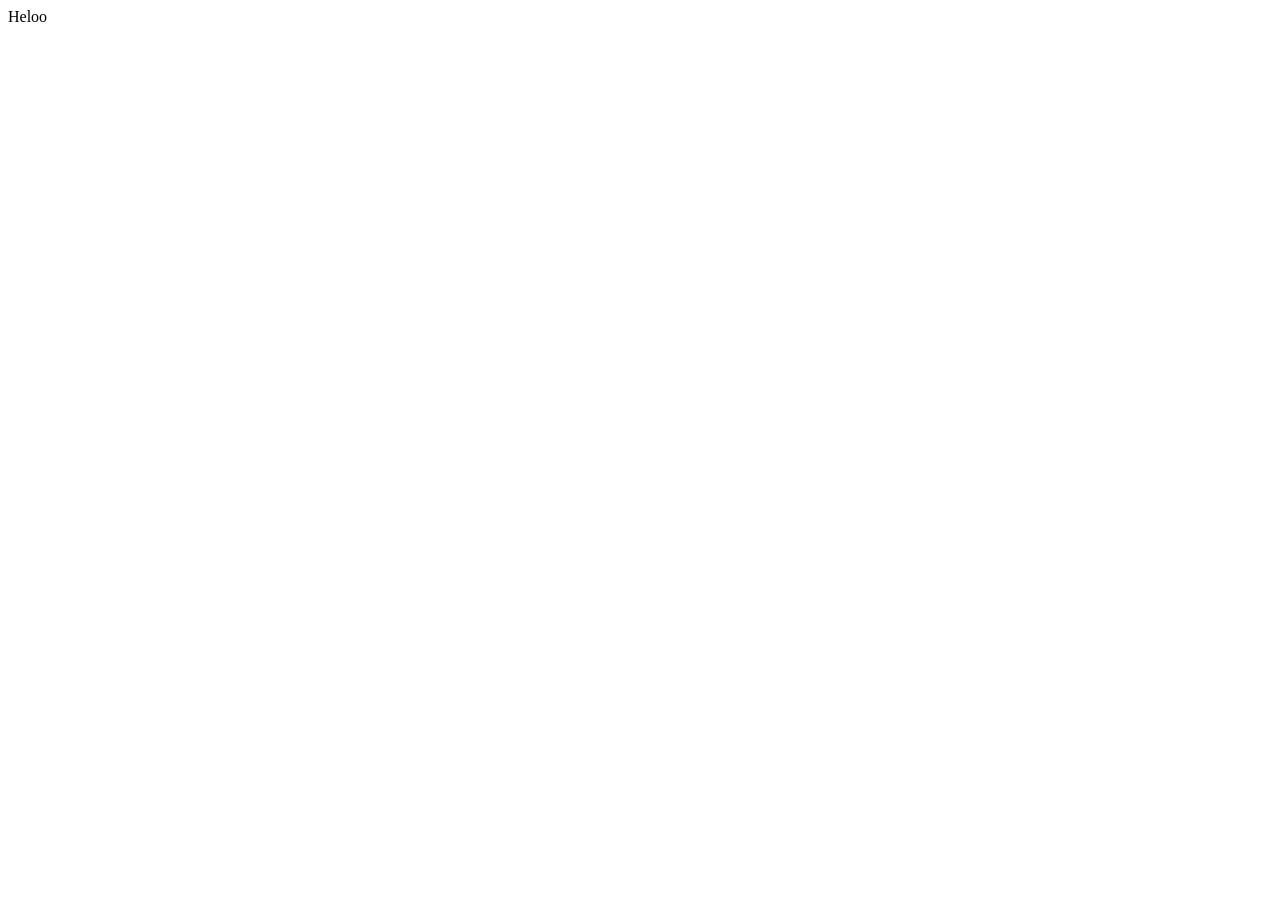
==== index.html @ fb0f99b8 "Add index.html" ====
<!doctype html>
<html lang="en">
  <head>
    <meta charset="UTF-8" />
    <meta name="viewport" content="width=device-width, initial-scale=1.0" />
    <title>Document</title>
  </head>
  <body>
    Heloo
  </body>
</html>
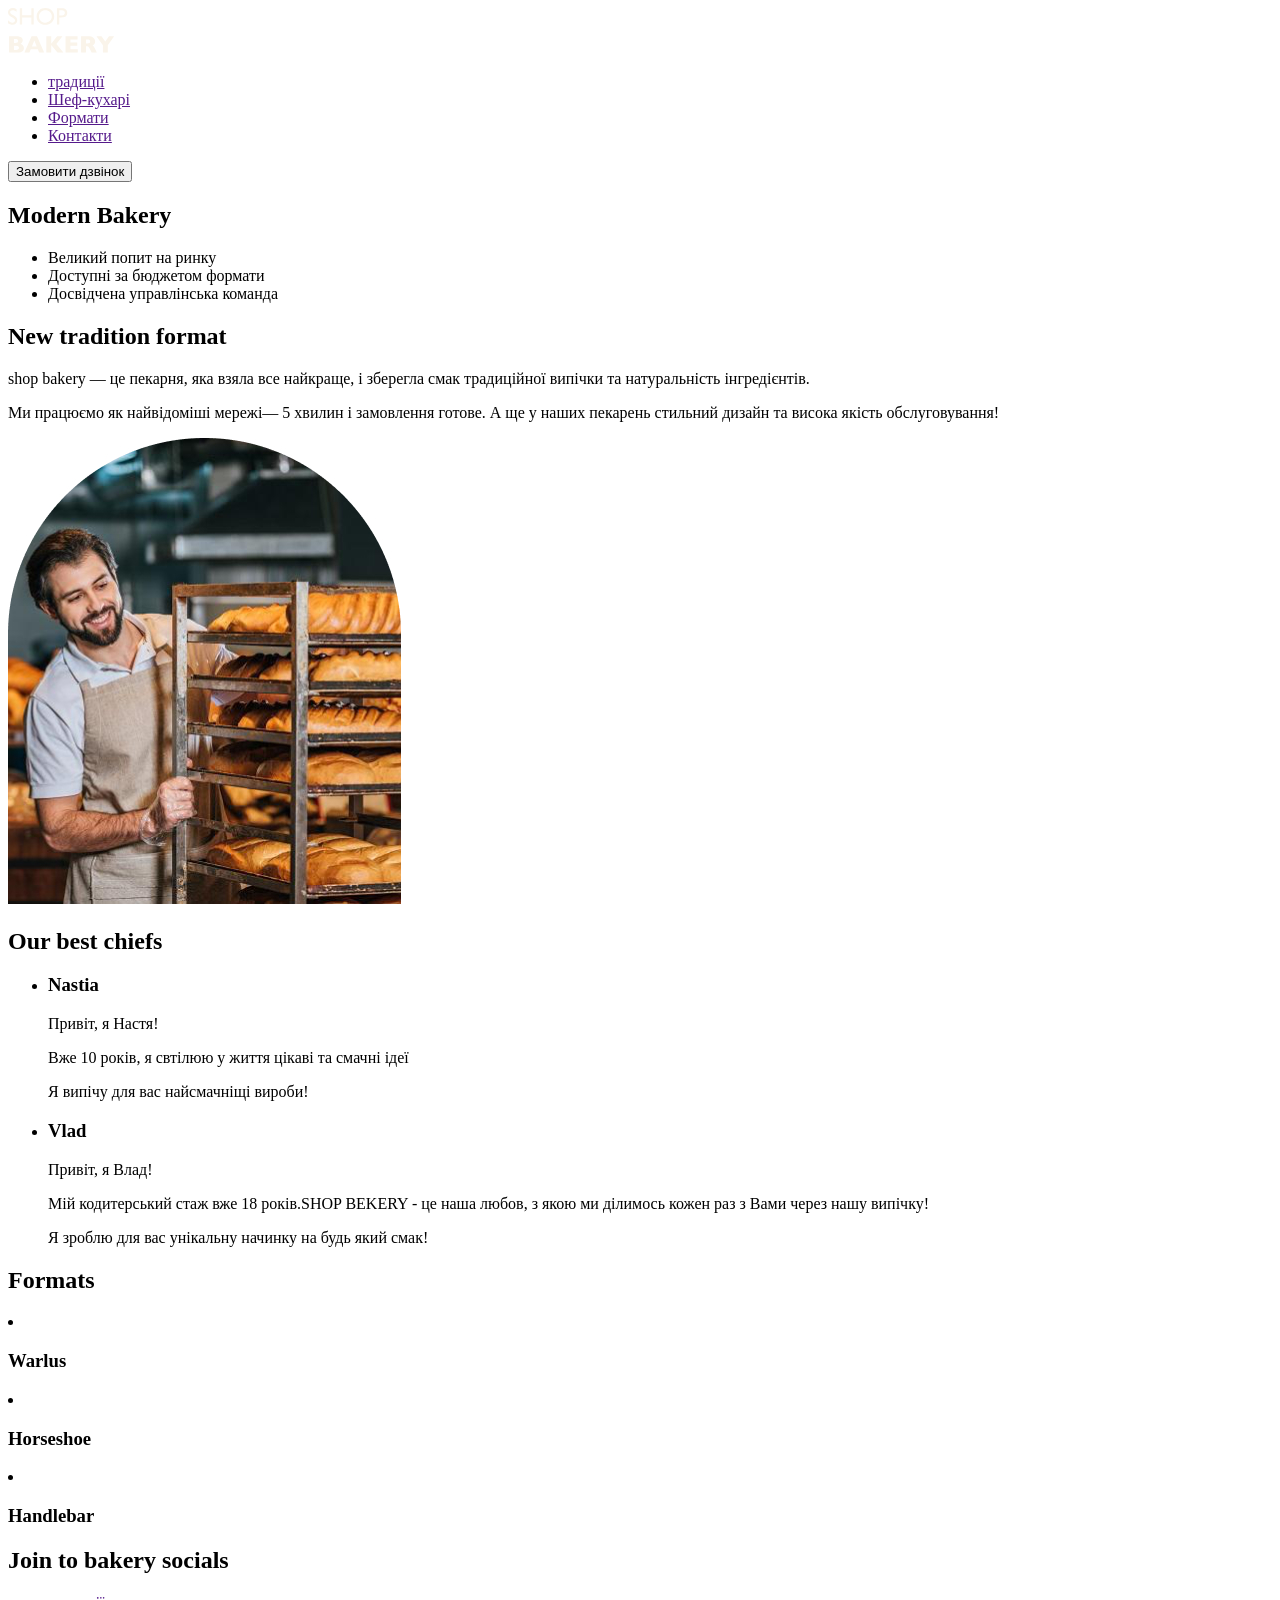
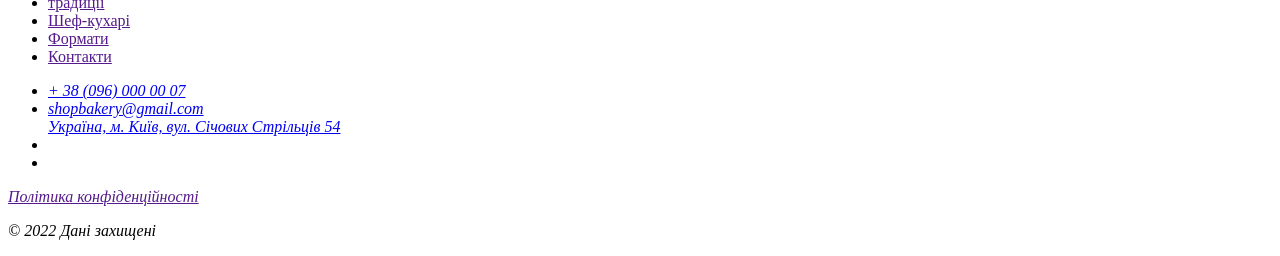
==== commit b159da90: "Update index.html and add images" ====
--- a/index.html
+++ b/index.html
@@ -1,11 +1,110 @@
-<!doctype html>
-<html lang="en">
-  <head>
-    <meta charset="UTF-8" />
-    <meta name="viewport" content="width=device-width, initial-scale=1.0" />
-    <title>Document</title>
-  </head>
-  <body>
-    Heloo
-  </body>
-</html>
+<!doctype html>
+<html lang="uk">
+  <head>
+    <meta charset="UTF-8" />
+    <meta name="viewport" content="width=device-width, initial-scale=1.0" />
+    <title>Modern Bakery</title>
+  </head>
+  <body>
+    <header>
+      <nav>
+        <a href=""></a><img src="./IMAGES/logo.svg" alt="Logo moder bakery" />
+        <ul>
+          <li><a href="" target="_blank">традиції</a></li>
+          <li><a href="">Шеф-кухарі</a></li>
+          <li><a href="">Формати</a></li>
+          <li><a href="">Контакти</a></li>
+        </ul>
+      </nav>
+      <button type="button">Замовити дзвінок</button>
+    </header>
+
+    <main>
+      <section><h1>Modern Bakery</h1></section>
+      <section>
+        <ul>
+          <li>Великий попит на ринку</li>
+          <li>Доступні за бюджетом формати</li>
+          <li>Досвідчена управлінська команда</li>
+        </ul>
+        <h2>New tradition format</h2>
+        <p>
+          <span>shop bakery</span> — це пекарня, яка взяла все найкраще, і
+          зберегла смак традиційної випічки та натуральність інгредієнтів.
+        </p>
+        <p>
+          Ми працюємо як найвідоміші мережі—
+          <span>5 хвилин і замовлення готове</span>. А ще у наших пекарень
+          стильний дизайн та висока якість обслуговування!
+        </p>
+        <img src="IMAGES/Mask group.jpg" alt="Baker man1" />
+      </section>
+      <section>
+        <h2>Our best chiefs</h2>
+        <ul>
+          <li>
+            <article><h3>Nastia</h3></article>
+            <p>Привіт, я Настя!</p>
+            <p>Вже 10 років, я свтілюю у життя цікаві та смачні ідеї</p>
+            <p>Я випічу для вас найсмачніщі вироби!</p>
+          </li>
+          <li>
+            <article><h3>Vlad</h3></article>
+            <p>Привіт, я Влад!</p>
+            <p>
+              Мій кодитерський стаж вже 18 років.SHOP BEKERY - це наша любов, з
+              якою ми ділимось кожен раз з Вами через нашу випічку!
+            </p>
+            <p>Я зроблю для вас унікальну начинку на будь який смак!</p>
+          </li>
+        </ul>
+      </section>
+      <section>
+        <h2>Formats</h2>
+        <li>
+          <article><h3>Warlus</h3></article>
+        </li>
+        <li>
+          <article><h3>Horseshoe</h3></article>
+        </li>
+        <li>
+          <article><h3>Handlebar</h3></article>
+        </li>
+      </section>
+      <section><h2>Join to bakery socials</h2></section>
+    </main>
+    <footer>
+      <a href=""> </a>
+      <nav>
+        <ul>
+          <li><a href="" target="_blank">традиції</a></li>
+          <li><a href="">Шеф-кухарі</a></li>
+          <li><a href="">Формати</a></li>
+          <li><a href="">Контакти</a></li>
+        </ul>
+      </nav>
+      <address>
+        <ul>
+          <li><a href="tel:+380960000007">+ 38 (096) 000 00 07</a></li>
+          <li>
+            <a href="mailto:shopbakery@gmail.com">shopbakery@gmail.com</a>
+          </li>
+          <a href="https://share.google/hBDhZB779QpecYNB8" target="_blank"
+            >Україна, м. Київ, вул. Січових Стрільців 54</a
+          >
+          <li>
+            <a href="">
+              <!-- facebook -->
+            </a>
+          </li>
+          <li></li>
+          <a href="">
+            <!-- instgram -->
+          </a>
+        </ul>
+        <a href="" target="_blank">Політика конфіденційності</a>
+        <p>© 2022 Дані захищені</p>
+      </address>
+    </footer>
+  </body>
+</html>
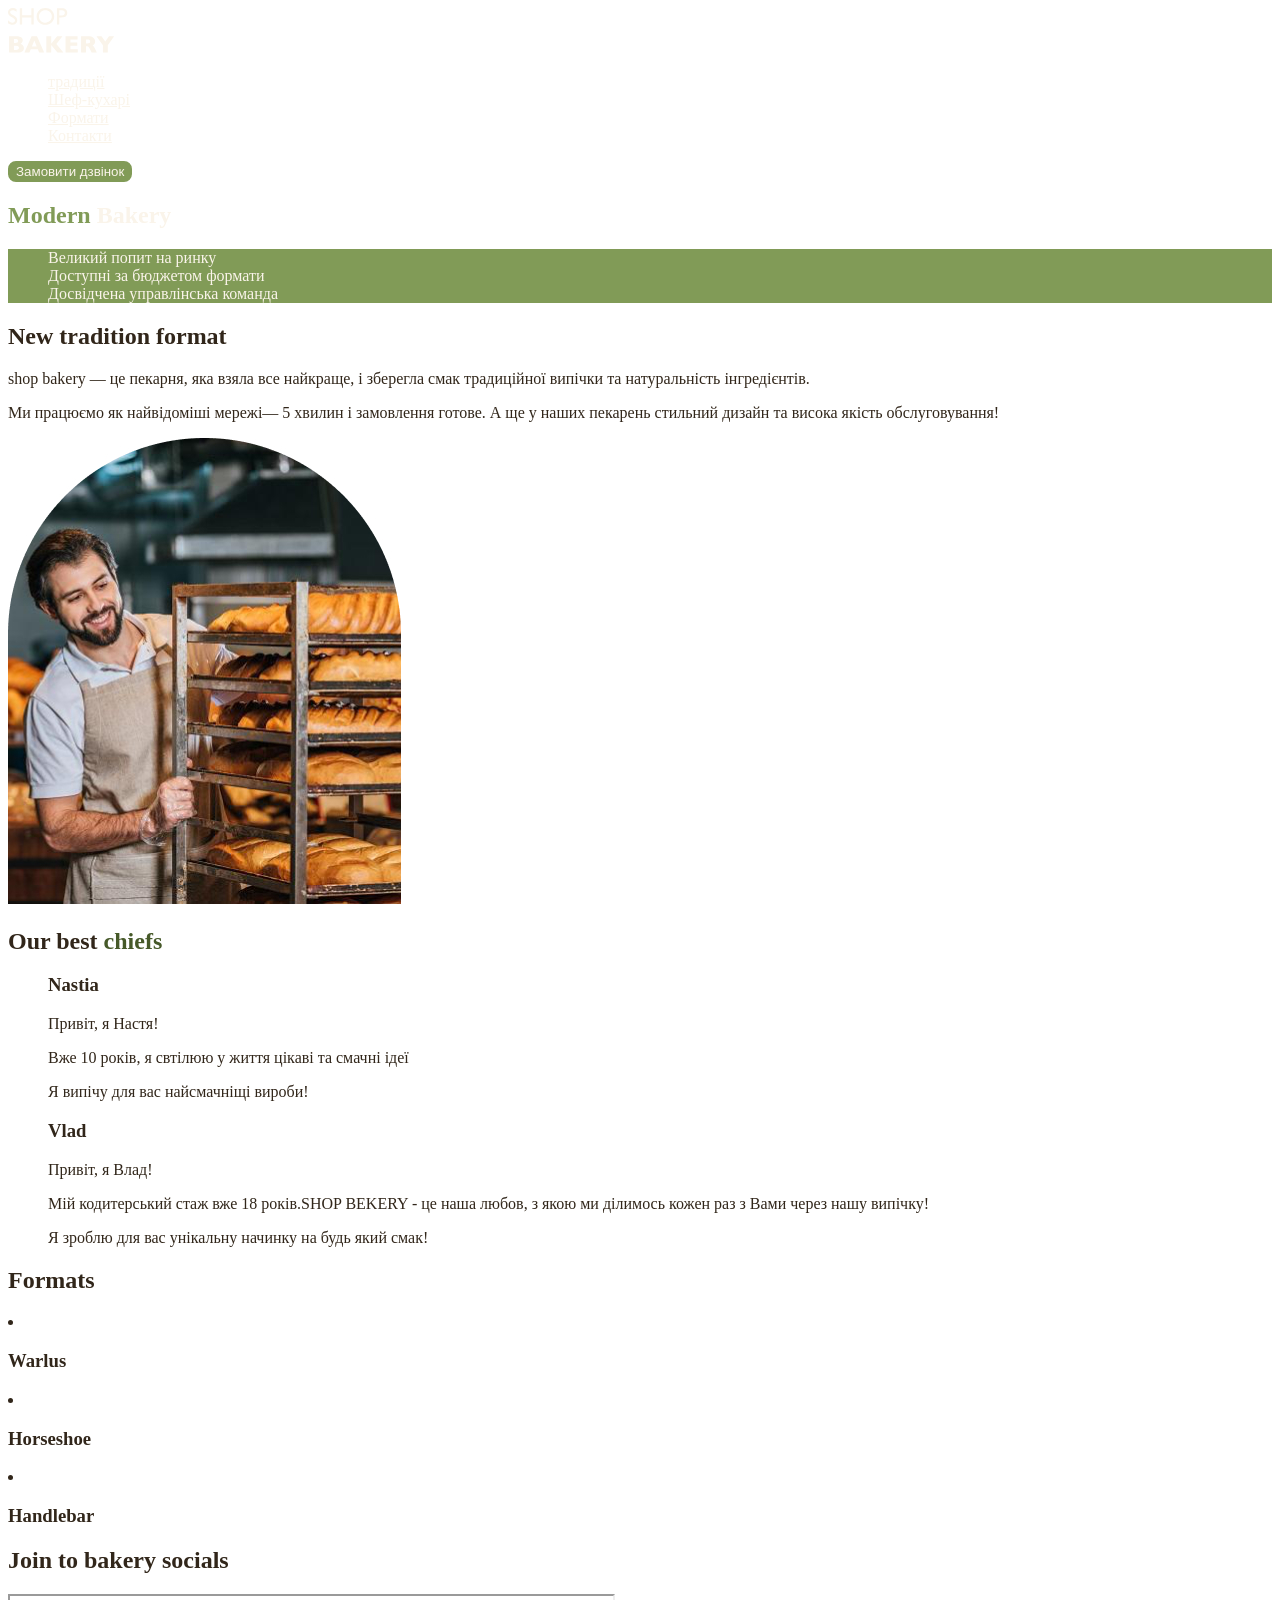
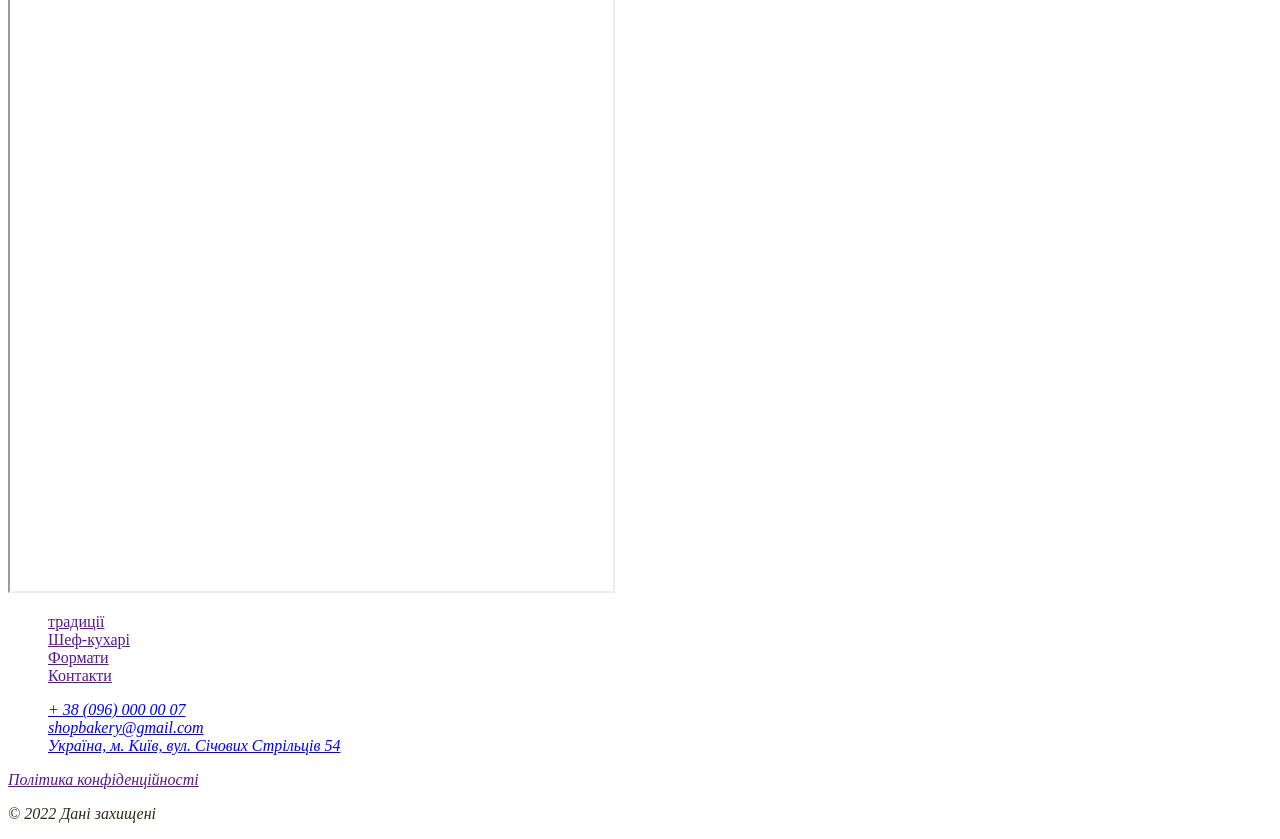
==== commit 713ecc57: "Add styles.css and css variables" ====
--- a/index.html
+++ b/index.html
@@ -4,30 +4,37 @@
     <meta charset="UTF-8" />
     <meta name="viewport" content="width=device-width, initial-scale=1.0" />
     <title>Modern Bakery</title>
+
+    <link rel="stylesheet" href="./CSS/styles.CSS" />
   </head>
   <body>
     <header>
       <nav>
         <a href=""></a><img src="./IMAGES/logo.svg" alt="Logo moder bakery" />
         <ul>
-          <li><a href="" target="_blank">традиції</a></li>
-          <li><a href="">Шеф-кухарі</a></li>
-          <li><a href="">Формати</a></li>
-          <li><a href="">Контакти</a></li>
+          <li>
+            <a class="link" href="#traditions section" target="_blank"
+              >традиції</a
+            >
+          </li>
+          <li><a class="link" href="#cookers">Шеф-кухарі</a></li>
+          <li><a class="link" href="#Formats">Формати</a></li>
+          <li><a class="link" href="#Contacts">Контакти</a></li>
         </ul>
       </nav>
-      <button type="button">Замовити дзвінок</button>
+      <button class="button" type="button">Замовити дзвінок</button>
     </header>
-
     <main>
-      <section><h1>Modern Bakery</h1></section>
       <section>
-        <ul>
+        <h1 class="hero-title"><span class="accent">Modern</span> Bakery</h1>
+      </section>
+      <section>
+        <ul class="advantages-list">
           <li>Великий попит на ринку</li>
           <li>Доступні за бюджетом формати</li>
           <li>Досвідчена управлінська команда</li>
         </ul>
-        <h2>New tradition format</h2>
+        <h2 class="section-title">New tradition format</h2>
         <p>
           <span>shop bakery</span> — це пекарня, яка взяла все найкраще, і
           зберегла смак традиційної випічки та натуральність інгредієнтів.
@@ -39,8 +46,10 @@
         </p>
         <img src="IMAGES/Mask group.jpg" alt="Baker man1" />
       </section>
-      <section>
-        <h2>Our best chiefs</h2>
+      <section id="cookers">
+        <h2 class="section-title">
+          Our best <span class="accent">chiefs</span>
+        </h2>
         <ul>
           <li>
             <article><h3>Nastia</h3></article>
@@ -59,8 +68,8 @@
           </li>
         </ul>
       </section>
-      <section>
-        <h2>Formats</h2>
+      <section id="Formats">
+        <h2 class="section-title">Formats</h2>
         <li>
           <article><h3>Warlus</h3></article>
         </li>
@@ -71,7 +80,15 @@
           <article><h3>Handlebar</h3></article>
         </li>
       </section>
-      <section><h2>Join to bakery socials</h2></section>
+      <section class="section-title"><h2>Join to bakery socials</h2></section>
+      <iframe
+        src="https://www.google.com/maps/embed?pb=!1m18!1m12!1m3!1d37978.42417401039!2d-6.105319343994135!3d53.49255623988893!2m3!1f0!2f0!3f0!3m2!1i1024!2i768!4f13.1!3m3!1m2!1s0x48671930d354af61%3A0xc8058b9508825b0e!2sRush%20Main%20Street%2C%20stop%203837!5e0!3m2!1sru!2sie!4v1794065838868!5m2!1sru!2sie"
+        width="603"
+        height="595"
+        allowfullscreen=""
+        loading="lazy"
+        referrerpolicy="strict-origin-when-cross-origin"
+      ></iframe>
     </main>
     <footer>
       <a href=""> </a>
@@ -103,7 +120,7 @@
           </a>
         </ul>
         <a href="" target="_blank">Політика конфіденційності</a>
-        <p>© 2022 Дані захищені</p>
+        <p>&copy; 2022 Дані захищені</p>
       </address>
     </footer>
   </body>
--- a/CSS/styles.CSS
+++ b/CSS/styles.CSS
@@ -0,0 +1,51 @@
+:root {
+  --color-brand: #819b57;
+  --color-primary-white: #faf4ea;
+  --color-brand-dark: #465929;
+  --color-primary-dark: #31261a;
+}
+/* Clobal styles */
+body {
+  color: var(--color-primary-dark);
+}
+ul {
+  list-style-type: none;
+}
+/* Button */
+.button {
+  color: var(--color-primary-white);
+  background-color: var(--color-brand);
+  border: 2px solid var(--color-brand);
+  border-radius: 8px;
+  cursor: pointer;
+}
+.button:hover {
+  color: var(--color-primary-dark);
+  background-color: transparent;
+}
+/* links */
+.link {
+  color: var(--color-primary-white);
+}
+
+.link:hover {
+  color: var(--color-brand);
+}
+/* hero */
+.hero-title {
+  color: var(--color-primary-white);
+}
+
+.hero-title .accent {
+  color: var(--color-brand);
+}
+
+/* advantages */
+.advantages-list {
+  color: var(--color-primary-white);
+  background-color: var(--color-brand);
+}
+
+.section-title .accent {
+  color: var(--color-brand-dark);
+}
